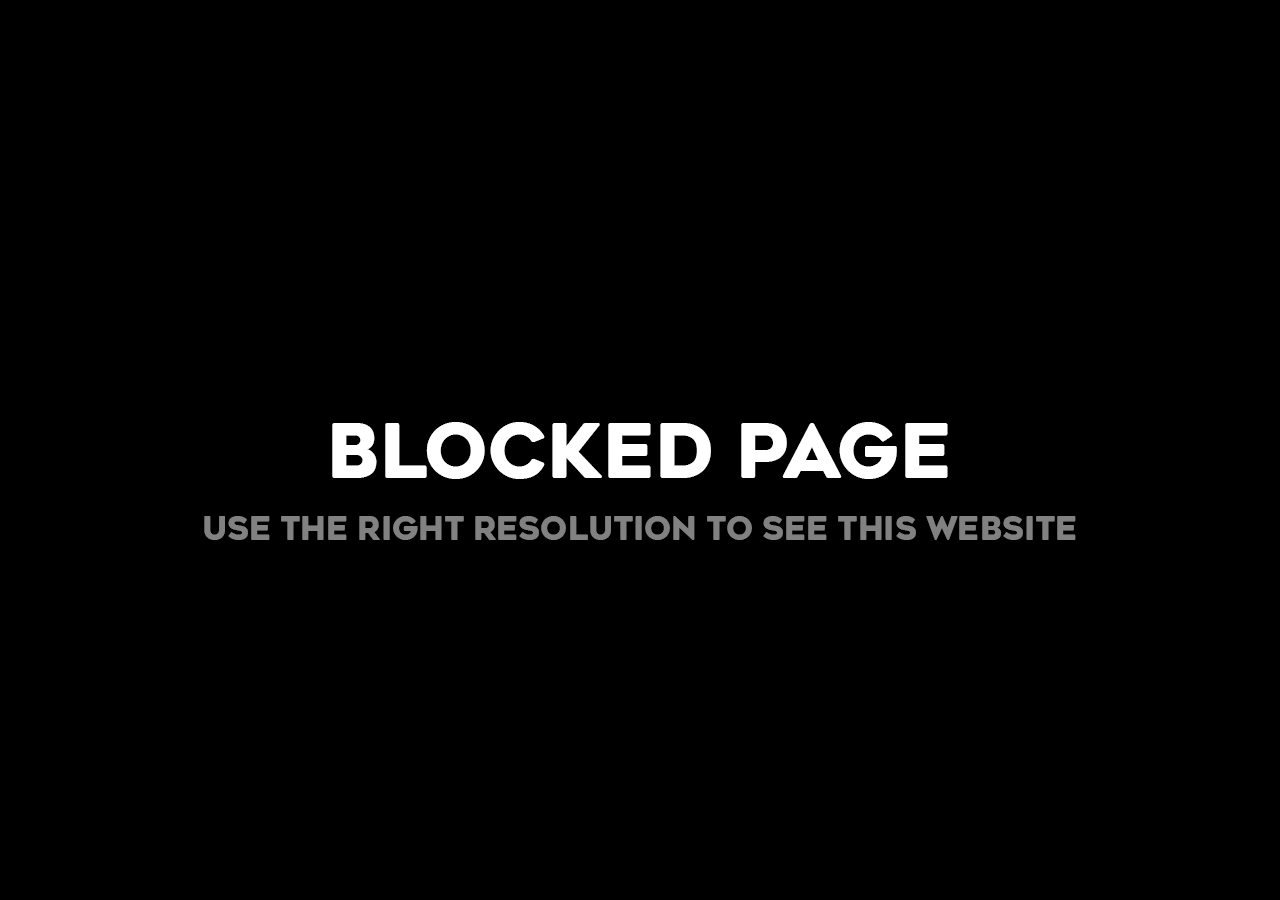
==== index.html @ ab8570ab "Celeste theme finished" ====
<!DOCTYPE html>
<html lang="pt-br">
<head>
    <meta charset="UTF-8">
    <meta name="viewport" content="width=device-width, initial-scale=1.0">
    <title>Soul</title>
    <link rel="stylesheet" href="style.css">
    <link rel="shortcut icon" href="Imagens/PNG/Celeste/Strawberry.ico" type="image/x-icon">
</head>
<body>
    <video autoplay muted loop playsinline id="bg-video" src="Videos/Celeste - Animated Wallpaper - Celeste Mountain.mp4">Celeste</video>
    <div class="container">
        <div class="top"> <!-------------------------------------------Topo------------------------------------------------------------------------->
            <img src="Imagens/PNG/Celeste/Mountain.png" alt="Montanha">
            <p id="B2" class="blink" onmouseenter="playSom1()" onclick="B2('Thats me :P')">B2</p>
        </div>
        <audio id="bg-music" loop>
            <source src="Audio/Celeste-bg.wav" type="audio/wav">
        </audio>
        <audio id="hover-som1" src="Audio/CelesteSfx1.wav" preload="auto"></audio>
        <audio id="hover-som2" src="Audio/CelesteSfx2.wav" preload="auto"></audio>
        <audio id="hover-som3" src="Audio/CelesteSfx3.wav" preload="auto"></audio>
        <audio id="hover-som4" src="Audio/CelesteSfx4.wav" preload="auto"></audio>
        <audio id="hover-som5" src="Audio/CelesteSfx5.wav" preload="auto"></audio>
        <audio id="hover-som6" src="Audio/CelesteSfx6.wav" preload="auto"></audio>
        <audio id="hover-som7" src="Audio/CelesteSfx7.wav" preload="auto"></audio>
        <div><!-------------------------------------------Menu-------------------------------------------------------------------------------------->
            <div class="option" id="home" onmouseenter="playSom1()" onclick="alerta('You are already in home ;D')">
                <img src="Imagens/PNG/Celeste/Pico.png" alt="Pico" class="image">
                <p class="blink">Home</p>
            </div> 
            <!---->
            <div class="option" id="about" onmouseenter="playSom1()" onclick="move(this)">
                <img src="Imagens/PNG/Celeste/Gear.png" alt="Gear" class="image">
                <p class="blink">About</p>
            </div>
            <!---->
            <div class="option" id="socials" onmouseenter="playSom1()" onclick="move(this)">
                <img src="Imagens/PNG/Celeste/Heart.png" alt="Heart" class="image">
                <p class="blink">Socials</p>
            </div>
            <!---->
            <div class="option" id="projects" onmouseenter="playSom1()" onclick="move(this)">
                <img src="Imagens/PNG/Celeste/Arrow.png" alt="Arrow" class="image">
                <p class="blink">Projects</p>
            </div>
        </div>
    </div>
    <div class="container2"><!-------------------------------------------Fora de tela--------------------------------------------------------------->
        <div class="screen" id="screen-about"><!--------------------------------------------About-------------------------------------------------->
            <div class="about" id="about-screen">
                <img src="Imagens/PNG/Celeste/About.png" alt="about">
                <p>This website serves as a hub for B2's social media and projects.<br><br>Make yourself at home while you're here.<br><br>&lt3</p>
                <div id="about_back" onclick="out()"></div>
            </div>
        </div>
        <div class="screen" id="screen-socials"><!-------------------------------------------Socials------------------------------------------------>
            <div class="network" id="passportdex"> <!--Passportdex-->
                <abbr title="Alyss (Pandora Hearts)"><img src="Imagens/PNG/Celeste/Socials/Passportdex.png" alt="Card" class="frente" id="card_passportdex" onmouseenter="playSom2()"></abbr>
                <a href="https://passportdex.com/realb2" target="_blank" rel="nofollow"><img src="Imagens/PNG/Celeste/Content.png" alt="Content" class="atras" id="content_passportdex"></a>
            </div>
            <div class="network" id="steam"> <!--Steam-->
                <abbr title="Shinobu (Monogatari Series)"><img src="Imagens/PNG/Celeste/Socials/Steam.png" alt="Card" class="frente" id="card_steam" onmouseenter="playSom2()"></abbr>
                <a href="http://steamcommunity.com/id/lB2a" target="_blank" rel="nofollow"><img src="Imagens/PNG/Celeste/Content.png" alt="Content" class="atras" id="content_steam"></a>
            </div>
            <div class="network" id="soundcloud"> <!--Soundcloud-->
                <abbr title="Kiriko (Overwatch)"><img src="Imagens/PNG/Celeste/Socials/Soundcloud.png" alt="Card" class="frente" id="card_soundcloud" onmouseenter="playSom2()"></abbr>
                <a href="https://on.soundcloud.com/oTgFMdbc5YMnaQxjdI" target="_blank" rel="nofollow"><img src="Imagens/PNG/Celeste/Content.png" alt="Content" class="atras" id="content_soundcloud"></a>
            </div>
            <div class="network" id="pinteres"> <!--Pinterest-->
                <abbr title="Juno (Overwatch)"><img src="Imagens/PNG/Celeste/Socials/Pinterest.png" alt="Card" class="frente" id="card_pinterest" onmouseenter="playSom2()"></abbr>
                <a href="https://br.pinterest.com/dontB2close/" target="_blank" rel="nofollow"><img src="Imagens/PNG/Celeste/Content.png" alt="Content" class="atras" id="content_pinterest"></a>
            </div>
            <div class="network" id="myanimelist"> <!--Myanimelist-->
                <abbr title="Kunagisa (Zaregoto)"><img src="Imagens/PNG/Celeste/Socials/Myanimelist.png" alt="Card" class="frente" id="card_myanimelist" onmouseenter="playSom2()"></abbr>
                <a href="https://myanimelist.net/profile/leaveb2alone" target="_blank" rel="nofollow"><img src="Imagens/PNG/Celeste/Content.png" alt="Content" class="atras" id="content_myanimelist"></a>
            </div>
            <div class="network" id="backloggd"> <!--Backloggd-->
                <abbr title="Freja (Overwatch)"><img src="Imagens/PNG/Celeste/Socials/Backloggd.png" alt="Card" class="frente" id="card_backloggd" onmouseenter="playSom2()"></abbr>
                <a href="https://backloggd.com/u/lB2a" target="_blank" rel="nofollow"><img src="Imagens/PNG/Celeste/Content.png" alt="Content" class="atras" id="content_backloggd"></a>
            </div>
            <div class="network" id="retroachievements"> <!--Retroachievements-->
                <abbr title="Asuka (Neon Genesis Evangelion)"><img src="Imagens/PNG/Celeste/Socials/Retroachievements.png" alt="Card" class="frente" id="card_retroachievements" onmouseenter="playSom2()"></abbr>
                <a href="https://retroachievements.org/user/realB2" target="_blank" rel="nofollow"><img src="Imagens/PNG/Celeste/Content.png" alt="Content" class="atras" id="content_retroachievements"></a>
            </div>
            <div class="network" id="vndb"> <!--Vndb-->
                <abbr title="Kurisu (Steins;Gate)"><img src="Imagens/PNG/Celeste/Socials/Vndb.png" alt="Card" class="frente" id="card_vndb" onmouseenter="playSom2()"></abbr>
                <a href="https://vndb.org/u322432" target="_blank" rel="nofollow"><img src="Imagens/PNG/Celeste/Content.png" alt="Content" class="atras" id="content_vndb"></a>
            </div>
            <div class="network" id="github"> <!--Github-->
                <abbr title="Maki (Danganronpa)"><img src="Imagens/PNG/Celeste/Socials/Github.png" alt="Card" class="frente" id="card_github" onmouseenter="playSom2()"></abbr>
                <a href="https://github.com/leaveB2alone" target="_blank" rel="nofollow"><img src="Imagens/PNG/Celeste/Content.png" alt="Content" class="atras" id="content_github"></a>
            </div>
            <div class="network" id="x"> <!--X-->
                <abbr title="Kallen (Code Geass)"><img src="Imagens/PNG/Celeste/Socials/X.png" alt="Card" class="frente" id="card_x"></abbr>
                <a href="https://x.com/leaveb2alone" target="_blank" rel="nofollow"><img src="Imagens/PNG/Celeste/Content.png" alt="Content" class="atras" id="content_x"></a>
            </div>
            <div class="network" id="twitch"> <!--Twitch-->
                <abbr title="Mahiru (Danganronpa)"><img src="Imagens/PNG/Celeste/Socials/Twitch.png" alt="Card" class="frente" id="card_twitch" onmouseenter="playSom2()"></abbr>
                <a href="https://www.twitch.tv/leaveb2alone" target="_blank" rel="nofollow"><img src="Imagens/PNG/Celeste/Content.png" alt="Content" class="atras" id="content_twitch"></a>
            </div>
            <div class="network" id="yourgamerprofile"> <!--YourGamerProfile-->
                <abbr title="Yukine (Noragami)"><img src="Imagens/PNG/Celeste/Socials/YourGamerProfile.png" alt="Card" class="frente" id="card_yourgamerprofile" onmouseenter="playSom2()"></abbr>
                <a href="https://yourgamerprofile.com/leaveb2alone" target="_blank" rel="nofollow"><img src="Imagens/PNG/Celeste/Content.png" alt="Content" class="atras" id="content_yourgamerprofile"></a>
            </div>
            <div class="network" id="letterboxd"> <!--Letterboxd-->
                <abbr title="I (Zaregoto)"><img src="Imagens/PNG/Celeste/Socials/Letterboxd.png" alt="Card" class="frente" id="card_letterboxd" onmouseenter="playSom2()"></abbr>
                <a href="https://letterboxd.com/realB2/" target="_blank" rel="nofollow"><img src="Imagens/PNG/Celeste/Content.png" alt="Content" class="atras" id="content_letterboxd"></a>
            </div>
            <div class="network" id="serializd"> <!--Serializd-->
                <abbr title="Echo (Pandora Hearts)"><img src="Imagens/PNG/Celeste/Socials/Serializd.png" alt="Card" class="frente" id="card_serializd" onmouseenter="playSom2()"></abbr>
                <a href="https://www.serializd.com/user/lB2a/profile" target="_blank" rel="nofollow"><img src="Imagens/PNG/Celeste/Content.png" alt="Content" class="atras" id="content_serializd"></a>
            </div>
            <div class="nada">
                <div class="go-back" onmouseenter="playSom1()" onclick="out()">

                    <p class="blink">Go Back</p>
                </div>
            </div>
        </div>
        <div class="screen" id="screen-projects"><!------------------------------------------Projects----------------------------------------------->
            <div class="projects">
                <img src="Imagens/PNG/Celeste/Diary.png" alt="capa" id="capa" class="front" onclick="movecapa(this)">
                <img src="Imagens/PNG/Celeste/Diary-Open-Paper.png" alt="capa" id="capa2" class="back">
                <img src="Imagens/PNG/Celeste/Diary-Open-Capa.png" alt="capa" id="capa3" class="back">
                <div class="projects_option" class="middle">
                    <abbr title="Musics that I listen"><a href="https://docs.google.com/document/d/1ep6Ax7Db3aezzPD2QxkE9PX0mfmrFIi05mDPZwn5_fc/edit?usp=sharing" target="_blank" rel="nofollow"><img src="Imagens/PNG/Celeste/Projects/Music Collection.png" alt="Music Collection" onmouseenter="playSom2()"></a></abbr>
                </div>
                <div class="projects-back" class="middle">
                    <img src="Imagens/PNG/Celeste/Projects/Go Back.png" alt="Go Back" onclick="out()">
                </div>
            </div>
        </div>
    </div>
    <div id="resolucao-invalida">
        <img src="Imagens/PNG/Celeste/Block.png" alt="block">
    </div>
    <script src="script.js"></script>
</body>
</html>
---- style.css ----
@charset "UTF-8";

@font-face {
            font-family: Geometos;
            src: url(Fonts/geometos-soft-extrabold.ttf) format('truetype');
}
*{
    margin: 0px;
    padding: 0px;  
}

video {
    position: fixed;
    top: 0;
    left: 0;

    width: 100%;
    height: 100%;

    object-fit: cover;

    z-index: -1;
}

body {
    margin: 0;
    height: 100vh;
    display: grid;
    grid-template-columns: 380px 1fr;
    grid-template-rows: 1fr;
    overflow: hidden;
}

.screen {
    position: absolute;
    inset: 0;
    overflow-y: auto;
    transform: translateX(100%);
    transition: 0.5s ease;
    scrollbar-width: none;
}

.screen::-webkit-scrollbar {
    width: 0;
    height: 0;
}

/*------------------------------------------------------------------------Menu------------------------------------------------------------------*/
div.container{
    display: flex;
    flex-direction: column;
    grid-column: 1;
    margin-top: 50px;
    margin-left: 130px;
    transition: 0.5s;
}

div.container.hide{
    transform: translateX(-500px);
}

div.top{
    margin-top: 50px;
    margin-left: 100px;
    align-content: center;
    width: 258px;
    transform: translate(-128px, -25px);
}

div.top p{
    font-family: 'Geometos';
    color: white;
    font-size: 48px;
    -webkit-text-stroke: 2px black;
    text-align: center;
}


.option {
    display: flex;
    align-items: center;
    gap: 20px;
}

.option img {
    width: 48px;
    height: 48px;
    object-fit: contain;
    padding-bottom: 10px;
}

div.option p{
    font-family: 'Geometos';
    color: white;;
    font-size: 48px;
    -webkit-text-stroke: 2px black;
}

.blink:hover {
animation: piscar 0.33s infinite;
cursor: pointer;
}

@keyframes piscar {
0%, 49% {
    color: #8bff88;
}
50%, 100% {
    color: #f3fa93;
}
}

#home:hover{
    transform: translate(25px);
    transition: 0.25s;
}

#about:hover{
    transform: translate(25px);
    transition: 0.25s;
}

#socials:hover{
    transform: translate(25px);
    transition: 0.25s;
}

#projects:hover{
    transform: translate(25px);
    transition: 0.25s;
}

.container2 {
    grid-column: 2;
    position: relative;
    height: 100vh;
}
/*--------------------------------------------------------------------About------------------------------------------------------------------------*/
#screen-about{
    transform: translateX(1700px);
    transition: 0.5s;
}
#screen-about.active{
    transform: translateX(0px);
}

.about p{
    font-family: 'Geometos';
    color: white;
    font-size: 30px;
    -webkit-text-stroke: 2px black;
    text-align: justify;
    margin-top: -600px;
    margin-left: 75px;
    width: 800px;

}

#about_back{
    position: relative;
    margin-top: 85px;
    margin-left: 360px;
    width: 240px;
    height: 60px;
}

#about_back:hover{
    cursor: pointer;
}
/*----------------------------------------------------------------------Socials----------------------------------------------------------------*/
#screen-socials{
    transform: translateX(1700px);
    transition: 0.5s ease;
}

#screen-socials.active{
    transform: translateX(0px);
}

.about{
    margin-left: 650px;
}

.network img{
    overflow-x: auto;
    position: relative;
    margin-left: 100px;
    margin-top: 60px;
}

.network{
    position: relative;
    height: 290px;
    overflow: visible;
}

.frente{
    z-index: 2;
    position: relative;
    transition: 0.3s ease;
}

.atras{
    position: relative;
    z-index: 1;
    top: -325px;
    left: 0px;
    transition: 0.3s ease;
}

.network:hover .frente{
    transform: translate(-50px);
    
}

.network:hover .atras{
    transform: translate(675px);
    
}

.go-back{
    display: flex;
    height: 300px;
    width: 875px;
    transform: translateY(75px);
    justify-content: center;
}

.go-back img{
    height: 64px;
    width: 64px;
    transform: translateY(-5px);
}

.go-back p {
    font-family: 'Geometos';
    color: white;
    font-size: 48px;
    -webkit-text-stroke: 2px black;
    text-align: center;
    width: 875px;
    height: 300px;
}

.go-back:hover{
    cursor: pointer;
}

/*----------------------------------------------------------------------Projects----------------------------------------------------------------*/
#screen-projects{
    transform: translateX(-2000px);
    transition: 0.5s ease;
    overflow: hidden;
}

#screen-projects.active{
    transform: translateX(-280px);
    width: 2000px;
    margin-left: -100px;
}

#capa{
    position: relative;
    display: block;
    transition: 5s;
    height: 998px;
    width: 1663px;
    transform: translate(119px);
    transition: 0.3s;
    opacity: 100%;
}

#capa3{
    top: -993px;
    left: -1666px;
    height: 964px;
    width: 0px;
    margin-left: 130px;
    transform: rotate(-1deg);
    transition: 0.07s ;
}

.projects_option{
    position: absolute;
    width: 1345px;
    height: auto;
    z-index: 2;
    top: 140px;
    left: 180px;
    transform: rotate(-1.5deg);
    display: flex;
    flex-direction: column;
}

.projects_option img{
    height: 101px;
    margin-top: -18px;
    margin-left: -1px;
    transition: 0.3s;

}
.projects_option img:hover{
    margin-top: -18px;
    margin-left: 20px;

}

.projects_option abbr{
    height: 60px;
}

.projects-back{
    position: absolute;
    top: 685px;
    left: 192px;
    width: 1350px;
    height: 85px;
    transform: rotate(-1.5deg);
    z-index: 2;
}

.projects-back img{
    margin-top: -18px;
    margin-left: -1px;
    transition: 0.3s;
}

.projects-back img:hover{
    margin-top: -18px;
    margin-left: 20px;

}

#capa.active{
    width: 0px;
    margin-left: 127px;
    transform: rotate(-1deg);
}

#capa3.active{
    width: 143px;
    margin-left: 0;
    transform: rotate(0deg);
}


.front{
    z-index: 3;
    position: relative;
}

.middle{
    z-index: 2;
    position: relative;
}

.back{
    z-index: 1;
    position: relative;
    top: -993px;
}

#resolucao-invalida{
    display: none;
}

@media (max-height: 956px), (min-height: 960px), (max-width: 1919px) {

    body > *{
        display: none;
    }

    #resolucao-invalida{
        display: flex;
        position: fixed;
        inset: 0;
        justify-content: center;
        align-items: center;
        font-size: 2rem;
        display: flex;
    }
}
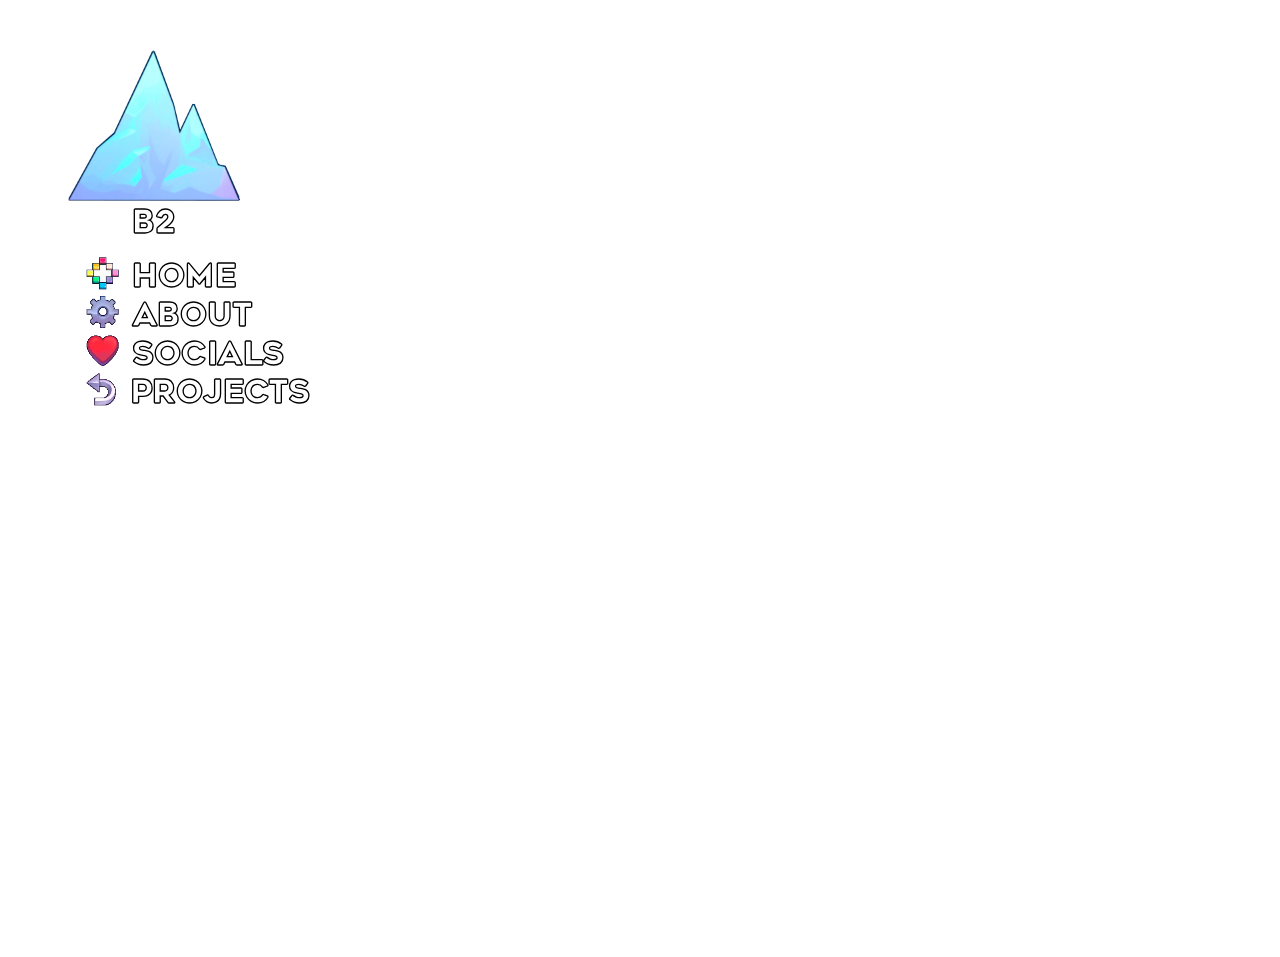
==== commit ca0ce5e1: "adaptability almost done" ====
--- a/index.html
+++ b/index.html
@@ -9,132 +9,134 @@
 </head>
 <body>
     <video autoplay muted loop playsinline id="bg-video" src="Videos/Celeste - Animated Wallpaper - Celeste Mountain.mp4">Celeste</video>
-    <div class="container">
-        <div class="top"> <!-------------------------------------------Topo------------------------------------------------------------------------->
-            <img src="Imagens/PNG/Celeste/Mountain.png" alt="Montanha">
-            <p id="B2" class="blink" onmouseenter="playSom1()" onclick="B2('Thats me :P')">B2</p>
-        </div>
-        <audio id="bg-music" loop>
-            <source src="Audio/Celeste-bg.wav" type="audio/wav">
-        </audio>
-        <audio id="hover-som1" src="Audio/CelesteSfx1.wav" preload="auto"></audio>
-        <audio id="hover-som2" src="Audio/CelesteSfx2.wav" preload="auto"></audio>
-        <audio id="hover-som3" src="Audio/CelesteSfx3.wav" preload="auto"></audio>
-        <audio id="hover-som4" src="Audio/CelesteSfx4.wav" preload="auto"></audio>
-        <audio id="hover-som5" src="Audio/CelesteSfx5.wav" preload="auto"></audio>
-        <audio id="hover-som6" src="Audio/CelesteSfx6.wav" preload="auto"></audio>
-        <audio id="hover-som7" src="Audio/CelesteSfx7.wav" preload="auto"></audio>
-        <div><!-------------------------------------------Menu-------------------------------------------------------------------------------------->
-            <div class="option" id="home" onmouseenter="playSom1()" onclick="alerta('You are already in home ;D')">
-                <img src="Imagens/PNG/Celeste/Pico.png" alt="Pico" class="image">
-                <p class="blink">Home</p>
-            </div> 
-            <!---->
-            <div class="option" id="about" onmouseenter="playSom1()" onclick="move(this)">
-                <img src="Imagens/PNG/Celeste/Gear.png" alt="Gear" class="image">
-                <p class="blink">About</p>
+    <div id="app">
+        <div class="container">
+            <div class="top"> <!-------------------------------------------Topo------------------------------------------------------------------------->
+                <img src="Imagens/PNG/Celeste/Mountain.png" alt="Montanha">
+                <p id="B2" class="blink" onmouseenter="playSom1()" onclick="B2('Thats me :P')">B2</p>
             </div>
-            <!---->
-            <div class="option" id="socials" onmouseenter="playSom1()" onclick="move(this)">
-                <img src="Imagens/PNG/Celeste/Heart.png" alt="Heart" class="image">
-                <p class="blink">Socials</p>
-            </div>
-            <!---->
-            <div class="option" id="projects" onmouseenter="playSom1()" onclick="move(this)">
-                <img src="Imagens/PNG/Celeste/Arrow.png" alt="Arrow" class="image">
-                <p class="blink">Projects</p>
-            </div>
-        </div>
-    </div>
-    <div class="container2"><!-------------------------------------------Fora de tela--------------------------------------------------------------->
-        <div class="screen" id="screen-about"><!--------------------------------------------About-------------------------------------------------->
-            <div class="about" id="about-screen">
-                <img src="Imagens/PNG/Celeste/About.png" alt="about">
-                <p>This website serves as a hub for B2's social media and projects.<br><br>Make yourself at home while you're here.<br><br>&lt3</p>
-                <div id="about_back" onclick="out()"></div>
-            </div>
-        </div>
-        <div class="screen" id="screen-socials"><!-------------------------------------------Socials------------------------------------------------>
-            <div class="network" id="passportdex"> <!--Passportdex-->
-                <abbr title="Alyss (Pandora Hearts)"><img src="Imagens/PNG/Celeste/Socials/Passportdex.png" alt="Card" class="frente" id="card_passportdex" onmouseenter="playSom2()"></abbr>
-                <a href="https://passportdex.com/realb2" target="_blank" rel="nofollow"><img src="Imagens/PNG/Celeste/Content.png" alt="Content" class="atras" id="content_passportdex"></a>
-            </div>
-            <div class="network" id="steam"> <!--Steam-->
-                <abbr title="Shinobu (Monogatari Series)"><img src="Imagens/PNG/Celeste/Socials/Steam.png" alt="Card" class="frente" id="card_steam" onmouseenter="playSom2()"></abbr>
-                <a href="http://steamcommunity.com/id/lB2a" target="_blank" rel="nofollow"><img src="Imagens/PNG/Celeste/Content.png" alt="Content" class="atras" id="content_steam"></a>
-            </div>
-            <div class="network" id="soundcloud"> <!--Soundcloud-->
-                <abbr title="Kiriko (Overwatch)"><img src="Imagens/PNG/Celeste/Socials/Soundcloud.png" alt="Card" class="frente" id="card_soundcloud" onmouseenter="playSom2()"></abbr>
-                <a href="https://on.soundcloud.com/oTgFMdbc5YMnaQxjdI" target="_blank" rel="nofollow"><img src="Imagens/PNG/Celeste/Content.png" alt="Content" class="atras" id="content_soundcloud"></a>
-            </div>
-            <div class="network" id="pinteres"> <!--Pinterest-->
-                <abbr title="Juno (Overwatch)"><img src="Imagens/PNG/Celeste/Socials/Pinterest.png" alt="Card" class="frente" id="card_pinterest" onmouseenter="playSom2()"></abbr>
-                <a href="https://br.pinterest.com/dontB2close/" target="_blank" rel="nofollow"><img src="Imagens/PNG/Celeste/Content.png" alt="Content" class="atras" id="content_pinterest"></a>
-            </div>
-            <div class="network" id="myanimelist"> <!--Myanimelist-->
-                <abbr title="Kunagisa (Zaregoto)"><img src="Imagens/PNG/Celeste/Socials/Myanimelist.png" alt="Card" class="frente" id="card_myanimelist" onmouseenter="playSom2()"></abbr>
-                <a href="https://myanimelist.net/profile/leaveb2alone" target="_blank" rel="nofollow"><img src="Imagens/PNG/Celeste/Content.png" alt="Content" class="atras" id="content_myanimelist"></a>
-            </div>
-            <div class="network" id="backloggd"> <!--Backloggd-->
-                <abbr title="Freja (Overwatch)"><img src="Imagens/PNG/Celeste/Socials/Backloggd.png" alt="Card" class="frente" id="card_backloggd" onmouseenter="playSom2()"></abbr>
-                <a href="https://backloggd.com/u/lB2a" target="_blank" rel="nofollow"><img src="Imagens/PNG/Celeste/Content.png" alt="Content" class="atras" id="content_backloggd"></a>
-            </div>
-            <div class="network" id="retroachievements"> <!--Retroachievements-->
-                <abbr title="Asuka (Neon Genesis Evangelion)"><img src="Imagens/PNG/Celeste/Socials/Retroachievements.png" alt="Card" class="frente" id="card_retroachievements" onmouseenter="playSom2()"></abbr>
-                <a href="https://retroachievements.org/user/realB2" target="_blank" rel="nofollow"><img src="Imagens/PNG/Celeste/Content.png" alt="Content" class="atras" id="content_retroachievements"></a>
-            </div>
-            <div class="network" id="vndb"> <!--Vndb-->
-                <abbr title="Kurisu (Steins;Gate)"><img src="Imagens/PNG/Celeste/Socials/Vndb.png" alt="Card" class="frente" id="card_vndb" onmouseenter="playSom2()"></abbr>
-                <a href="https://vndb.org/u322432" target="_blank" rel="nofollow"><img src="Imagens/PNG/Celeste/Content.png" alt="Content" class="atras" id="content_vndb"></a>
-            </div>
-            <div class="network" id="github"> <!--Github-->
-                <abbr title="Maki (Danganronpa)"><img src="Imagens/PNG/Celeste/Socials/Github.png" alt="Card" class="frente" id="card_github" onmouseenter="playSom2()"></abbr>
-                <a href="https://github.com/leaveB2alone" target="_blank" rel="nofollow"><img src="Imagens/PNG/Celeste/Content.png" alt="Content" class="atras" id="content_github"></a>
-            </div>
-            <div class="network" id="x"> <!--X-->
-                <abbr title="Kallen (Code Geass)"><img src="Imagens/PNG/Celeste/Socials/X.png" alt="Card" class="frente" id="card_x"></abbr>
-                <a href="https://x.com/leaveb2alone" target="_blank" rel="nofollow"><img src="Imagens/PNG/Celeste/Content.png" alt="Content" class="atras" id="content_x"></a>
-            </div>
-            <div class="network" id="twitch"> <!--Twitch-->
-                <abbr title="Mahiru (Danganronpa)"><img src="Imagens/PNG/Celeste/Socials/Twitch.png" alt="Card" class="frente" id="card_twitch" onmouseenter="playSom2()"></abbr>
-                <a href="https://www.twitch.tv/leaveb2alone" target="_blank" rel="nofollow"><img src="Imagens/PNG/Celeste/Content.png" alt="Content" class="atras" id="content_twitch"></a>
-            </div>
-            <div class="network" id="yourgamerprofile"> <!--YourGamerProfile-->
-                <abbr title="Yukine (Noragami)"><img src="Imagens/PNG/Celeste/Socials/YourGamerProfile.png" alt="Card" class="frente" id="card_yourgamerprofile" onmouseenter="playSom2()"></abbr>
-                <a href="https://yourgamerprofile.com/leaveb2alone" target="_blank" rel="nofollow"><img src="Imagens/PNG/Celeste/Content.png" alt="Content" class="atras" id="content_yourgamerprofile"></a>
-            </div>
-            <div class="network" id="letterboxd"> <!--Letterboxd-->
-                <abbr title="I (Zaregoto)"><img src="Imagens/PNG/Celeste/Socials/Letterboxd.png" alt="Card" class="frente" id="card_letterboxd" onmouseenter="playSom2()"></abbr>
-                <a href="https://letterboxd.com/realB2/" target="_blank" rel="nofollow"><img src="Imagens/PNG/Celeste/Content.png" alt="Content" class="atras" id="content_letterboxd"></a>
-            </div>
-            <div class="network" id="serializd"> <!--Serializd-->
-                <abbr title="Echo (Pandora Hearts)"><img src="Imagens/PNG/Celeste/Socials/Serializd.png" alt="Card" class="frente" id="card_serializd" onmouseenter="playSom2()"></abbr>
-                <a href="https://www.serializd.com/user/lB2a/profile" target="_blank" rel="nofollow"><img src="Imagens/PNG/Celeste/Content.png" alt="Content" class="atras" id="content_serializd"></a>
-            </div>
-            <div class="nada">
-                <div class="go-back" onmouseenter="playSom1()" onclick="out()">
-
-                    <p class="blink">Go Back</p>
+            <audio id="bg-music" loop>
+                <source src="Audio/Celeste-bg.wav" type="audio/wav">
+            </audio>
+            <audio id="hover-som1" src="Audio/CelesteSfx1.wav" preload="auto"></audio>
+            <audio id="hover-som2" src="Audio/CelesteSfx2.wav" preload="auto"></audio>
+            <audio id="hover-som3" src="Audio/CelesteSfx3.wav" preload="auto"></audio>
+            <audio id="hover-som4" src="Audio/CelesteSfx4.wav" preload="auto"></audio>
+            <audio id="hover-som5" src="Audio/CelesteSfx5.wav" preload="auto"></audio>
+            <audio id="hover-som6" src="Audio/CelesteSfx6.wav" preload="auto"></audio>
+            <audio id="hover-som7" src="Audio/CelesteSfx7.wav" preload="auto"></audio>
+            <div><!-------------------------------------------Menu-------------------------------------------------------------------------------------->
+                <div class="option" id="home" onmouseenter="playSom1()" onclick="alerta('You are already in home ;D')">
+                    <img src="Imagens/PNG/Celeste/Pico.png" alt="Pico" class="image">
+                    <p class="blink">Home</p>
+                </div>
+                <!---->
+                <div class="option" id="about" onmouseenter="playSom1()" onclick="move(this)">
+                    <img src="Imagens/PNG/Celeste/Gear.png" alt="Gear" class="image">
+                    <p class="blink">About</p>
+                </div>
+                <!---->
+                <div class="option" id="socials" onmouseenter="playSom1()" onclick="move(this)">
+                    <img src="Imagens/PNG/Celeste/Heart.png" alt="Heart" class="image">
+                    <p class="blink">Socials</p>
+                </div>
+                <!---->
+                <div class="option" id="projects" onmouseenter="playSom1()" onclick="move(this)">
+                    <img src="Imagens/PNG/Celeste/Arrow.png" alt="Arrow" class="image">
+                    <p class="blink">Projects</p>
                 </div>
             </div>
         </div>
-        <div class="screen" id="screen-projects"><!------------------------------------------Projects----------------------------------------------->
-            <div class="projects">
-                <img src="Imagens/PNG/Celeste/Diary.png" alt="capa" id="capa" class="front" onclick="movecapa(this)">
-                <img src="Imagens/PNG/Celeste/Diary-Open-Paper.png" alt="capa" id="capa2" class="back">
-                <img src="Imagens/PNG/Celeste/Diary-Open-Capa.png" alt="capa" id="capa3" class="back">
-                <div class="projects_option" class="middle">
-                    <abbr title="Musics that I listen"><a href="https://docs.google.com/document/d/1ep6Ax7Db3aezzPD2QxkE9PX0mfmrFIi05mDPZwn5_fc/edit?usp=sharing" target="_blank" rel="nofollow"><img src="Imagens/PNG/Celeste/Projects/Music Collection.png" alt="Music Collection" onmouseenter="playSom2()"></a></abbr>
+        <div class="container2"><!-------------------------------------------Fora de tela--------------------------------------------------------------->
+            <div class="screen" id="screen-about"><!--------------------------------------------About-------------------------------------------------->
+                <div class="about" id="about-screen">
+                    <img src="Imagens/PNG/Celeste/About.png" alt="about">
+                    <p>This website serves as a hub for B2's social media and projects.<br><br>Make yourself at home while you're here.<br><br>&lt3</p>
+                    <div id="about_back" onclick="out()"></div>
                 </div>
-                <div class="projects-back" class="middle">
-                    <img src="Imagens/PNG/Celeste/Projects/Go Back.png" alt="Go Back" onclick="out()">
+            </div>
+            <div class="screen" id="screen-socials"><!-------------------------------------------Socials------------------------------------------------>
+                <div class="network" id="passportdex"> <!--Passportdex-->
+                    <abbr title="Alyss (Pandora Hearts)"><img src="Imagens/PNG/Celeste/Socials/Passportdex.png" alt="Card" class="frente" id="card_passportdex" onmouseenter="playSom2()"></abbr>
+                    <a href="https://passportdex.com/realb2" target="_blank" rel="nofollow"><img src="Imagens/PNG/Celeste/Content.png" alt="Content" class="atras" id="content_passportdex"></a>
+                </div>
+                <div class="network" id="steam"> <!--Steam-->
+                    <abbr title="Shinobu (Monogatari Series)"><img src="Imagens/PNG/Celeste/Socials/Steam.png" alt="Card" class="frente" id="card_steam" onmouseenter="playSom2()"></abbr>
+                    <a href="http://steamcommunity.com/id/lB2a" target="_blank" rel="nofollow"><img src="Imagens/PNG/Celeste/Content.png" alt="Content" class="atras" id="content_steam"></a>
+                </div>
+                <div class="network" id="soundcloud"> <!--Soundcloud-->
+                    <abbr title="Kiriko (Overwatch)"><img src="Imagens/PNG/Celeste/Socials/Soundcloud.png" alt="Card" class="frente" id="card_soundcloud" onmouseenter="playSom2()"></abbr>
+                    <a href="https://on.soundcloud.com/oTgFMdbc5YMnaQxjdI" target="_blank" rel="nofollow"><img src="Imagens/PNG/Celeste/Content.png" alt="Content" class="atras" id="content_soundcloud"></a>
+                </div>
+                <div class="network" id="pinteres"> <!--Pinterest-->
+                    <abbr title="Juno (Overwatch)"><img src="Imagens/PNG/Celeste/Socials/Pinterest.png" alt="Card" class="frente" id="card_pinterest" onmouseenter="playSom2()"></abbr>
+                    <a href="https://br.pinterest.com/dontB2close/" target="_blank" rel="nofollow"><img src="Imagens/PNG/Celeste/Content.png" alt="Content" class="atras" id="content_pinterest"></a>
+                </div>
+                <div class="network" id="myanimelist"> <!--Myanimelist-->
+                    <abbr title="Kunagisa (Zaregoto)"><img src="Imagens/PNG/Celeste/Socials/Myanimelist.png" alt="Card" class="frente" id="card_myanimelist" onmouseenter="playSom2()"></abbr>
+                    <a href="https://myanimelist.net/profile/leaveb2alone" target="_blank" rel="nofollow"><img src="Imagens/PNG/Celeste/Content.png" alt="Content" class="atras" id="content_myanimelist"></a>
+                </div>
+                <div class="network" id="backloggd"> <!--Backloggd-->
+                    <abbr title="Freja (Overwatch)"><img src="Imagens/PNG/Celeste/Socials/Backloggd.png" alt="Card" class="frente" id="card_backloggd" onmouseenter="playSom2()"></abbr>
+                    <a href="https://backloggd.com/u/lB2a" target="_blank" rel="nofollow"><img src="Imagens/PNG/Celeste/Content.png" alt="Content" class="atras" id="content_backloggd"></a>
+                </div>
+                <div class="network" id="retroachievements"> <!--Retroachievements-->
+                    <abbr title="Asuka (Neon Genesis Evangelion)"><img src="Imagens/PNG/Celeste/Socials/Retroachievements.png" alt="Card" class="frente" id="card_retroachievements" onmouseenter="playSom2()"></abbr>
+                    <a href="https://retroachievements.org/user/realB2" target="_blank" rel="nofollow"><img src="Imagens/PNG/Celeste/Content.png" alt="Content" class="atras" id="content_retroachievements"></a>
+                </div>
+                <div class="network" id="vndb"> <!--Vndb-->
+                    <abbr title="Kurisu (Steins;Gate)"><img src="Imagens/PNG/Celeste/Socials/Vndb.png" alt="Card" class="frente" id="card_vndb" onmouseenter="playSom2()"></abbr>
+                    <a href="https://vndb.org/u322432" target="_blank" rel="nofollow"><img src="Imagens/PNG/Celeste/Content.png" alt="Content" class="atras" id="content_vndb"></a>
+                </div>
+                <div class="network" id="github"> <!--Github-->
+                    <abbr title="Maki (Danganronpa)"><img src="Imagens/PNG/Celeste/Socials/Github.png" alt="Card" class="frente" id="card_github" onmouseenter="playSom2()"></abbr>
+                    <a href="https://github.com/leaveB2alone" target="_blank" rel="nofollow"><img src="Imagens/PNG/Celeste/Content.png" alt="Content" class="atras" id="content_github"></a>
+                </div>
+                <div class="network" id="x"> <!--X-->
+                    <abbr title="Kallen (Code Geass)"><img src="Imagens/PNG/Celeste/Socials/X.png" alt="Card" class="frente" id="card_x"></abbr>
+                    <a href="https://x.com/leaveb2alone" target="_blank" rel="nofollow"><img src="Imagens/PNG/Celeste/Content.png" alt="Content" class="atras" id="content_x"></a>
+                </div>
+                <div class="network" id="twitch"> <!--Twitch-->
+                    <abbr title="Mahiru (Danganronpa)"><img src="Imagens/PNG/Celeste/Socials/Twitch.png" alt="Card" class="frente" id="card_twitch" onmouseenter="playSom2()"></abbr>
+                    <a href="https://www.twitch.tv/leaveb2alone" target="_blank" rel="nofollow"><img src="Imagens/PNG/Celeste/Content.png" alt="Content" class="atras" id="content_twitch"></a>
+                </div>
+                <div class="network" id="yourgamerprofile"> <!--YourGamerProfile-->
+                    <abbr title="Yukine (Noragami)"><img src="Imagens/PNG/Celeste/Socials/YourGamerProfile.png" alt="Card" class="frente" id="card_yourgamerprofile" onmouseenter="playSom2()"></abbr>
+                    <a href="https://yourgamerprofile.com/leaveb2alone" target="_blank" rel="nofollow"><img src="Imagens/PNG/Celeste/Content.png" alt="Content" class="atras" id="content_yourgamerprofile"></a>
+                </div>
+                <div class="network" id="letterboxd"> <!--Letterboxd-->
+                    <abbr title="I (Zaregoto)"><img src="Imagens/PNG/Celeste/Socials/Letterboxd.png" alt="Card" class="frente" id="card_letterboxd" onmouseenter="playSom2()"></abbr>
+                    <a href="https://letterboxd.com/realB2/" target="_blank" rel="nofollow"><img src="Imagens/PNG/Celeste/Content.png" alt="Content" class="atras" id="content_letterboxd"></a>
+                </div>
+                <div class="network" id="serializd"> <!--Serializd-->
+                    <abbr title="Echo (Pandora Hearts)"><img src="Imagens/PNG/Celeste/Socials/Serializd.png" alt="Card" class="frente" id="card_serializd" onmouseenter="playSom2()"></abbr>
+                    <a href="https://www.serializd.com/user/lB2a/profile" target="_blank" rel="nofollow"><img src="Imagens/PNG/Celeste/Content.png" alt="Content" class="atras" id="content_serializd"></a>
+                </div>
+                <div class="nada">
+                    <div class="go-back" onmouseenter="playSom1()" onclick="out()">
+                        <p class="blink">Go Back</p>
+                    </div>
+                </div>
+            </div>
+            <div class="screen" id="screen-projects"><!------------------------------------------Projects----------------------------------------------->
+                <div class="projects">
+                    <img src="Imagens/PNG/Celeste/Diary.png" alt="capa" id="capa" class="front" onclick="movecapa(this)">
+                    <img src="Imagens/PNG/Celeste/Diary-Open-Paper.png" alt="capa" id="capa2" class="back">
+                    <img src="Imagens/PNG/Celeste/Diary-Open-Capa.png" alt="capa" id="capa3" class="back">
+                    <div class="projects_option" class="middle">
+                        <abbr title="Musics that I listen"><a href="https://docs.google.com/document/d/1ep6Ax7Db3aezzPD2QxkE9PX0mfmrFIi05mDPZwn5_fc/edit?usp=sharing" target="_blank" rel="nofollow"><img src="Imagens/PNG/Celeste/Projects/Music Collection.png" alt="Music Collection" onmouseenter="playSom2()"></a></abbr>
+                    </div>
+                    <div class="projects-back" class="middle">
+                        <img src="Imagens/PNG/Celeste/Projects/Go Back.png" alt="Go Back" onclick="out()">
+                    </div>
                 </div>
             </div>
         </div>
+        <div id="resolucao-invalida">
+            <img src="Imagens/PNG/Celeste/Block.png" alt="block">
+        </div>
     </div>
-    <div id="resolucao-invalida">
-        <img src="Imagens/PNG/Celeste/Block.png" alt="block">
-    </div>
+    <script src="responsive.js"></script>
     <script src="script.js"></script>
 </body>
 </html>
--- a/style.css
+++ b/style.css
@@ -1,35 +1,44 @@
-        
 @charset "UTF-8";
 
 @font-face {
-            font-family: Geometos;
-            src: url(Fonts/geometos-soft-extrabold.ttf) format('truetype');
-}
-*{
+    font-family: Geometos;
+    src: url(Fonts/geometos-soft-extrabold.ttf) format('truetype');
+}
+
+* {
     margin: 0px;
-    padding: 0px;  
+    padding: 0px;
 }
 
 video {
     position: fixed;
     top: 0;
     left: 0;
-
     width: 100%;
     height: 100%;
-
     object-fit: cover;
-
     z-index: -1;
 }
 
-body {
-    margin: 0;
-    height: 100vh;
-    display: grid;
-    grid-template-columns: 380px 1fr;
-    grid-template-rows: 1fr;
-    overflow: hidden;
+/*
+ * ESTRATÉGIA: o layout foi desenhado para 1920×957.
+ * Escalamos o <body> inteiro via CSS scale(), mantendo
+ * todos os valores originais em px intocados.
+ * O scale é calculado por JS (ver script-responsive.js).
+ */
+
+body{
+    margin:0;
+    overflow:hidden;
+}
+
+#app{ 
+    width:1920px;
+    height:957px;
+    transform-origin: top left;
+    transform: scale(var(--scale,1));
+    display:grid;
+    grid-template-columns:380px 1fr;
 }
 
 .screen {
@@ -76,7 +85,6 @@
     text-align: center;
 }
 
-
 .option {
     display: flex;
     align-items: center;
@@ -92,50 +100,32 @@
 
 div.option p{
     font-family: 'Geometos';
-    color: white;;
+    color: white;
     font-size: 48px;
     -webkit-text-stroke: 2px black;
 }
 
 .blink:hover {
-animation: piscar 0.33s infinite;
-cursor: pointer;
+    animation: piscar 0.33s infinite;
+    cursor: pointer;
 }
 
 @keyframes piscar {
-0%, 49% {
-    color: #8bff88;
-}
-50%, 100% {
-    color: #f3fa93;
-}
-}
-
-#home:hover{
-    transform: translate(25px);
-    transition: 0.25s;
-}
-
-#about:hover{
-    transform: translate(25px);
-    transition: 0.25s;
-}
-
-#socials:hover{
-    transform: translate(25px);
-    transition: 0.25s;
-}
-
-#projects:hover{
-    transform: translate(25px);
-    transition: 0.25s;
-}
+    0%, 49% { color: #8bff88; }
+    50%, 100% { color: #f3fa93; }
+}
+
+#home:hover    { transform: translate(25px); transition: 0.25s; }
+#about:hover   { transform: translate(25px); transition: 0.25s; }
+#socials:hover { transform: translate(25px); transition: 0.25s; }
+#projects:hover{ transform: translate(25px); transition: 0.25s; }
 
 .container2 {
     grid-column: 2;
     position: relative;
     height: 100vh;
 }
+
 /*--------------------------------------------------------------------About------------------------------------------------------------------------*/
 #screen-about{
     transform: translateX(1700px);
@@ -154,7 +144,6 @@
     margin-top: -600px;
     margin-left: 75px;
     width: 800px;
-
 }
 
 #about_back{
@@ -165,9 +154,8 @@
     height: 60px;
 }
 
-#about_back:hover{
-    cursor: pointer;
-}
+#about_back:hover{ cursor: pointer; }
+
 /*----------------------------------------------------------------------Socials----------------------------------------------------------------*/
 #screen-socials{
     transform: translateX(1700px);
@@ -209,15 +197,8 @@
     transition: 0.3s ease;
 }
 
-.network:hover .frente{
-    transform: translate(-50px);
-    
-}
-
-.network:hover .atras{
-    transform: translate(675px);
-    
-}
+.network:hover .frente{ transform: translate(-50px); }
+.network:hover .atras { transform: translate(675px); }
 
 .go-back{
     display: flex;
@@ -243,9 +224,7 @@
     height: 300px;
 }
 
-.go-back:hover{
-    cursor: pointer;
-}
+.go-back:hover{ cursor: pointer; }
 
 /*----------------------------------------------------------------------Projects----------------------------------------------------------------*/
 #screen-projects{
@@ -263,7 +242,6 @@
 #capa{
     position: relative;
     display: block;
-    transition: 5s;
     height: 998px;
     width: 1663px;
     transform: translate(119px);
@@ -278,7 +256,7 @@
     width: 0px;
     margin-left: 130px;
     transform: rotate(-1deg);
-    transition: 0.07s ;
+    transition: 0.07s;
 }
 
 .projects_option{
@@ -298,17 +276,14 @@
     margin-top: -18px;
     margin-left: -1px;
     transition: 0.3s;
-
-}
+}
+
 .projects_option img:hover{
     margin-top: -18px;
     margin-left: 20px;
-
-}
-
-.projects_option abbr{
-    height: 60px;
-}
+}
+
+.projects_option abbr{ height: 60px; }
 
 .projects-back{
     position: absolute;
@@ -329,7 +304,7 @@
 .projects-back img:hover{
     margin-top: -18px;
     margin-left: 20px;
-
+    cursor: pointer;
 }
 
 #capa.active{
@@ -338,47 +313,16 @@
     transform: rotate(-1deg);
 }
 
+#capa:hover{ cursor: pointer; }
+
 #capa3.active{
     width: 143px;
     margin-left: 0;
     transform: rotate(0deg);
 }
 
-
-.front{
-    z-index: 3;
-    position: relative;
-}
-
-.middle{
-    z-index: 2;
-    position: relative;
-}
-
-.back{
-    z-index: 1;
-    position: relative;
-    top: -993px;
-}
-
-#resolucao-invalida{
-    display: none;
-}
-
-@media (max-height: 956px), (min-height: 960px), (max-width: 1919px) {
-
-    body > *{
-        display: none;
-    }
-
-    #resolucao-invalida{
-        display: flex;
-        position: fixed;
-        inset: 0;
-        justify-content: center;
-        align-items: center;
-        font-size: 2rem;
-        display: flex;
-    }
-}
-
+.front  { z-index: 3; position: relative; }
+.middle { z-index: 2; position: relative; }
+.back   { z-index: 1; position: relative; top: -993px; }
+
+#resolucao-invalida{ display: none; }
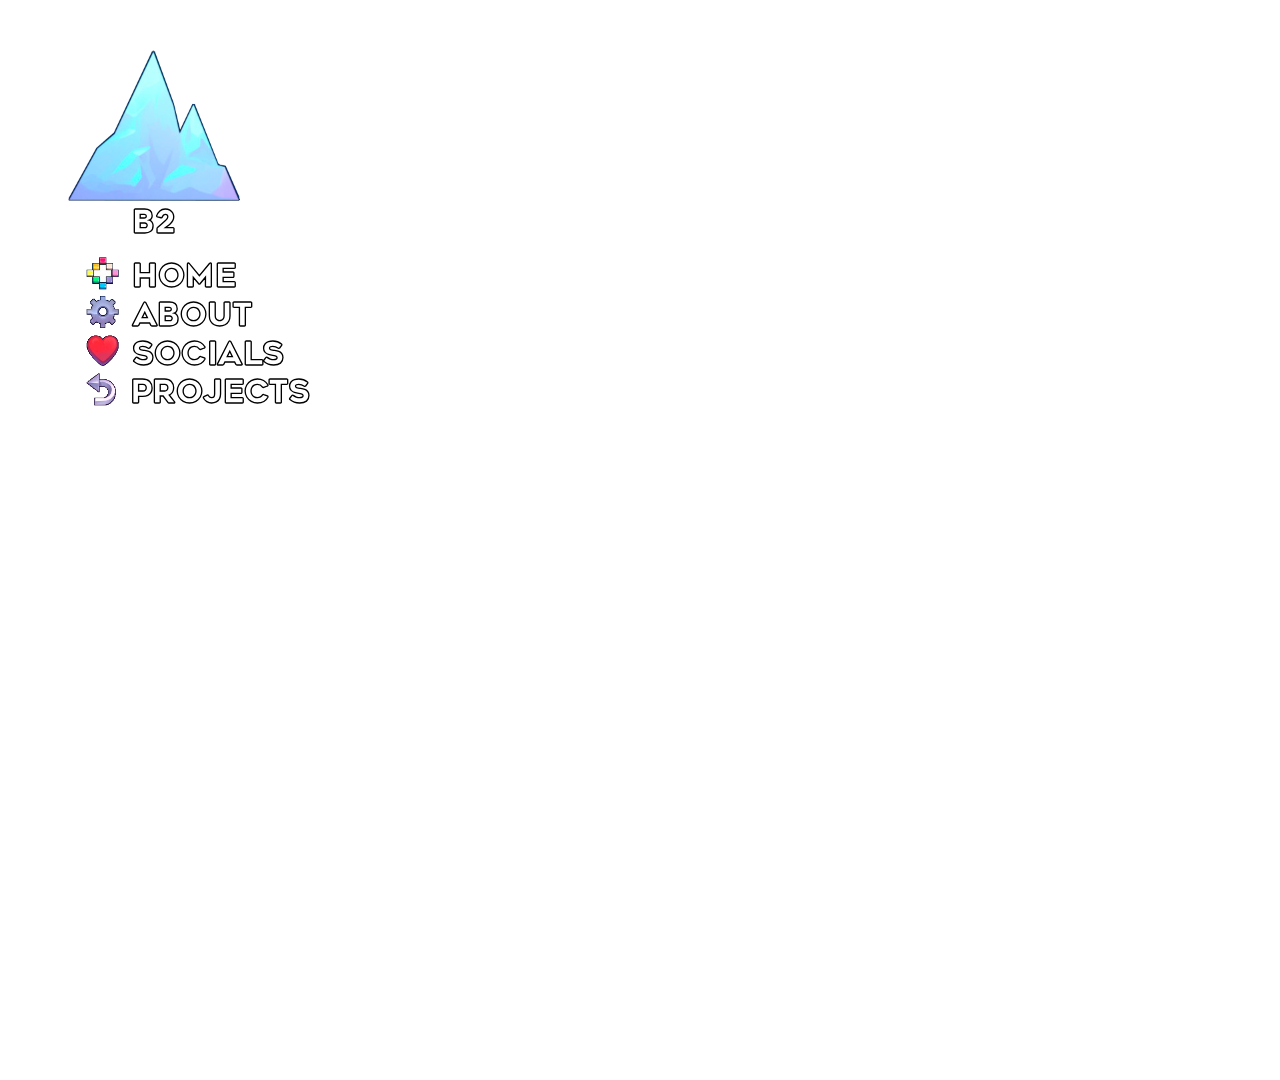
==== commit 5a5e12ae: "remove block image" ====
--- a/index.html
+++ b/index.html
@@ -132,9 +132,6 @@
                 </div>
             </div>
         </div>
-        <div id="resolucao-invalida">
-            <img src="Imagens/PNG/Celeste/Block.png" alt="block">
-        </div>
     </div>
     <script src="responsive.js"></script>
     <script src="script.js"></script>
--- a/style.css
+++ b/style.css
@@ -34,7 +34,7 @@
 
 #app{ 
     width:1920px;
-    height:957px;
+    height:1080px;
     transform-origin: top left;
     transform: scale(var(--scale,1));
     display:grid;
@@ -323,6 +323,4 @@
 
 .front  { z-index: 3; position: relative; }
 .middle { z-index: 2; position: relative; }
-.back   { z-index: 1; position: relative; top: -993px; }
-
-#resolucao-invalida{ display: none; }+.back   { z-index: 1; position: relative; top: -993px; }
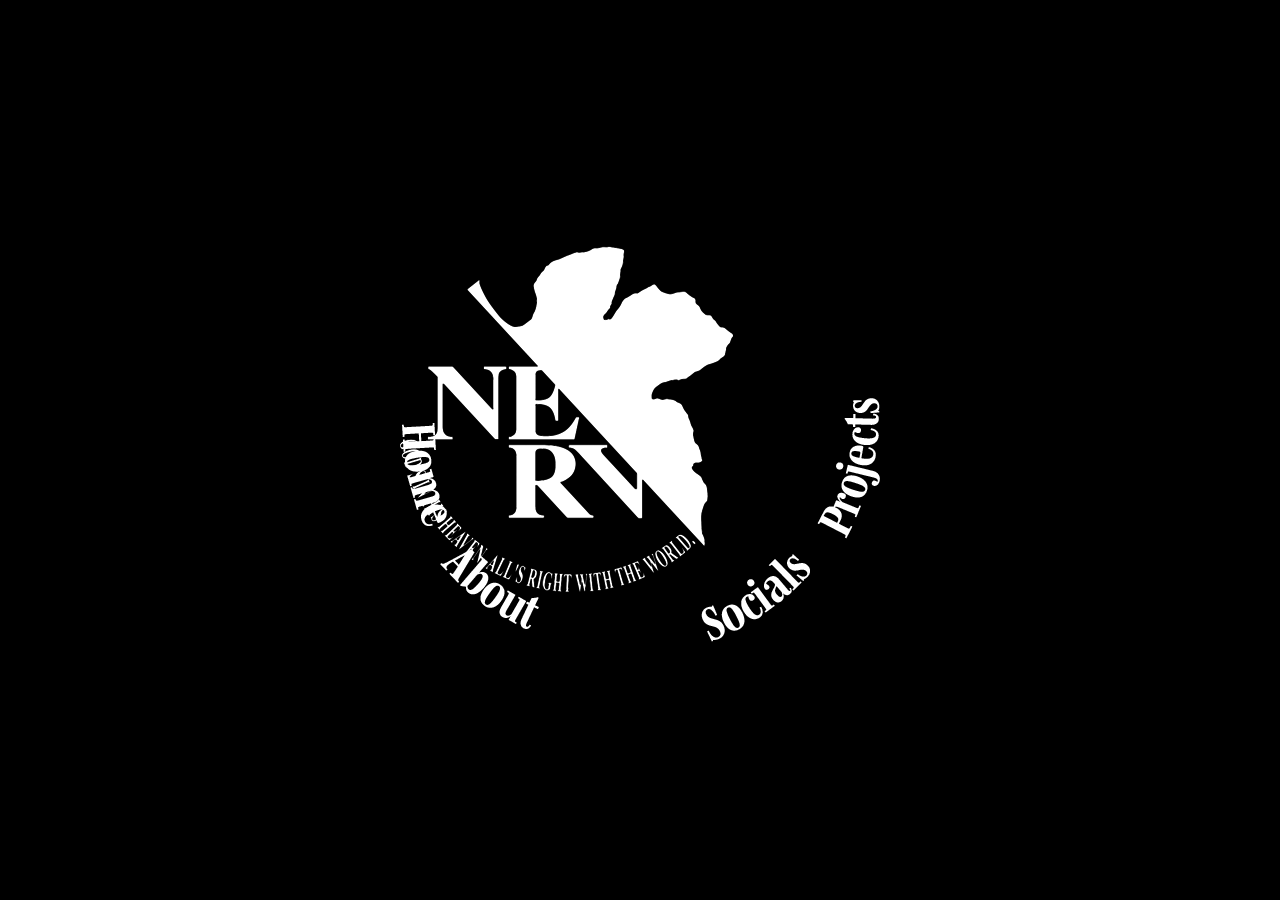
==== commit d075f5b3: "Rename Index.html to index.html" ====
--- a/index.html
+++ b/index.html
@@ -1,139 +1,16 @@
 <!DOCTYPE html>
-<html lang="pt-br">
+<html lang="pt">
 <head>
     <meta charset="UTF-8">
     <meta name="viewport" content="width=device-width, initial-scale=1.0">
-    <title>Soul</title>
-    <link rel="stylesheet" href="style.css">
-    <link rel="shortcut icon" href="Imagens/PNG/Celeste/Strawberry.ico" type="image/x-icon">
+    <title>Loading...</title>
+    <script>
+        const temas = ['Celeste', 'Evangelion'];
+        const aleatorio = Math.floor(Math.random() * temas.length);
+        window.location.replace(`https://leaveb2alone.github.io/Pages/HTML/${temas[aleatorio]}.html`);
+    </script>
 </head>
 <body>
-    <video autoplay muted loop playsinline id="bg-video" src="Videos/Celeste - Animated Wallpaper - Celeste Mountain.mp4">Celeste</video>
-    <div id="app">
-        <div class="container">
-            <div class="top"> <!-------------------------------------------Topo------------------------------------------------------------------------->
-                <img src="Imagens/PNG/Celeste/Mountain.png" alt="Montanha">
-                <p id="B2" class="blink" onmouseenter="playSom1()" onclick="B2('Thats me :P')">B2</p>
-            </div>
-            <audio id="bg-music" loop>
-                <source src="Audio/Celeste-bg.wav" type="audio/wav">
-            </audio>
-            <audio id="hover-som1" src="Audio/CelesteSfx1.wav" preload="auto"></audio>
-            <audio id="hover-som2" src="Audio/CelesteSfx2.wav" preload="auto"></audio>
-            <audio id="hover-som3" src="Audio/CelesteSfx3.wav" preload="auto"></audio>
-            <audio id="hover-som4" src="Audio/CelesteSfx4.wav" preload="auto"></audio>
-            <audio id="hover-som5" src="Audio/CelesteSfx5.wav" preload="auto"></audio>
-            <audio id="hover-som6" src="Audio/CelesteSfx6.wav" preload="auto"></audio>
-            <audio id="hover-som7" src="Audio/CelesteSfx7.wav" preload="auto"></audio>
-            <div><!-------------------------------------------Menu-------------------------------------------------------------------------------------->
-                <div class="option" id="home" onmouseenter="playSom1()" onclick="alerta('You are already in home ;D')">
-                    <img src="Imagens/PNG/Celeste/Pico.png" alt="Pico" class="image">
-                    <p class="blink">Home</p>
-                </div>
-                <!---->
-                <div class="option" id="about" onmouseenter="playSom1()" onclick="move(this)">
-                    <img src="Imagens/PNG/Celeste/Gear.png" alt="Gear" class="image">
-                    <p class="blink">About</p>
-                </div>
-                <!---->
-                <div class="option" id="socials" onmouseenter="playSom1()" onclick="move(this)">
-                    <img src="Imagens/PNG/Celeste/Heart.png" alt="Heart" class="image">
-                    <p class="blink">Socials</p>
-                </div>
-                <!---->
-                <div class="option" id="projects" onmouseenter="playSom1()" onclick="move(this)">
-                    <img src="Imagens/PNG/Celeste/Arrow.png" alt="Arrow" class="image">
-                    <p class="blink">Projects</p>
-                </div>
-            </div>
-        </div>
-        <div class="container2"><!-------------------------------------------Fora de tela--------------------------------------------------------------->
-            <div class="screen" id="screen-about"><!--------------------------------------------About-------------------------------------------------->
-                <div class="about" id="about-screen">
-                    <img src="Imagens/PNG/Celeste/About.png" alt="about">
-                    <p>This website serves as a hub for B2's social media and projects.<br><br>Make yourself at home while you're here.<br><br>&lt3</p>
-                    <div id="about_back" onclick="out()"></div>
-                </div>
-            </div>
-            <div class="screen" id="screen-socials"><!-------------------------------------------Socials------------------------------------------------>
-                <div class="network" id="passportdex"> <!--Passportdex-->
-                    <abbr title="Alyss (Pandora Hearts)"><img src="Imagens/PNG/Celeste/Socials/Passportdex.png" alt="Card" class="frente" id="card_passportdex" onmouseenter="playSom2()"></abbr>
-                    <a href="https://passportdex.com/realb2" target="_blank" rel="nofollow"><img src="Imagens/PNG/Celeste/Content.png" alt="Content" class="atras" id="content_passportdex"></a>
-                </div>
-                <div class="network" id="steam"> <!--Steam-->
-                    <abbr title="Shinobu (Monogatari Series)"><img src="Imagens/PNG/Celeste/Socials/Steam.png" alt="Card" class="frente" id="card_steam" onmouseenter="playSom2()"></abbr>
-                    <a href="http://steamcommunity.com/id/lB2a" target="_blank" rel="nofollow"><img src="Imagens/PNG/Celeste/Content.png" alt="Content" class="atras" id="content_steam"></a>
-                </div>
-                <div class="network" id="soundcloud"> <!--Soundcloud-->
-                    <abbr title="Kiriko (Overwatch)"><img src="Imagens/PNG/Celeste/Socials/Soundcloud.png" alt="Card" class="frente" id="card_soundcloud" onmouseenter="playSom2()"></abbr>
-                    <a href="https://on.soundcloud.com/oTgFMdbc5YMnaQxjdI" target="_blank" rel="nofollow"><img src="Imagens/PNG/Celeste/Content.png" alt="Content" class="atras" id="content_soundcloud"></a>
-                </div>
-                <div class="network" id="pinteres"> <!--Pinterest-->
-                    <abbr title="Juno (Overwatch)"><img src="Imagens/PNG/Celeste/Socials/Pinterest.png" alt="Card" class="frente" id="card_pinterest" onmouseenter="playSom2()"></abbr>
-                    <a href="https://br.pinterest.com/dontB2close/" target="_blank" rel="nofollow"><img src="Imagens/PNG/Celeste/Content.png" alt="Content" class="atras" id="content_pinterest"></a>
-                </div>
-                <div class="network" id="myanimelist"> <!--Myanimelist-->
-                    <abbr title="Kunagisa (Zaregoto)"><img src="Imagens/PNG/Celeste/Socials/Myanimelist.png" alt="Card" class="frente" id="card_myanimelist" onmouseenter="playSom2()"></abbr>
-                    <a href="https://myanimelist.net/profile/leaveb2alone" target="_blank" rel="nofollow"><img src="Imagens/PNG/Celeste/Content.png" alt="Content" class="atras" id="content_myanimelist"></a>
-                </div>
-                <div class="network" id="backloggd"> <!--Backloggd-->
-                    <abbr title="Freja (Overwatch)"><img src="Imagens/PNG/Celeste/Socials/Backloggd.png" alt="Card" class="frente" id="card_backloggd" onmouseenter="playSom2()"></abbr>
-                    <a href="https://backloggd.com/u/lB2a" target="_blank" rel="nofollow"><img src="Imagens/PNG/Celeste/Content.png" alt="Content" class="atras" id="content_backloggd"></a>
-                </div>
-                <div class="network" id="retroachievements"> <!--Retroachievements-->
-                    <abbr title="Asuka (Neon Genesis Evangelion)"><img src="Imagens/PNG/Celeste/Socials/Retroachievements.png" alt="Card" class="frente" id="card_retroachievements" onmouseenter="playSom2()"></abbr>
-                    <a href="https://retroachievements.org/user/realB2" target="_blank" rel="nofollow"><img src="Imagens/PNG/Celeste/Content.png" alt="Content" class="atras" id="content_retroachievements"></a>
-                </div>
-                <div class="network" id="vndb"> <!--Vndb-->
-                    <abbr title="Kurisu (Steins;Gate)"><img src="Imagens/PNG/Celeste/Socials/Vndb.png" alt="Card" class="frente" id="card_vndb" onmouseenter="playSom2()"></abbr>
-                    <a href="https://vndb.org/u322432" target="_blank" rel="nofollow"><img src="Imagens/PNG/Celeste/Content.png" alt="Content" class="atras" id="content_vndb"></a>
-                </div>
-                <div class="network" id="github"> <!--Github-->
-                    <abbr title="Maki (Danganronpa)"><img src="Imagens/PNG/Celeste/Socials/Github.png" alt="Card" class="frente" id="card_github" onmouseenter="playSom2()"></abbr>
-                    <a href="https://github.com/leaveB2alone" target="_blank" rel="nofollow"><img src="Imagens/PNG/Celeste/Content.png" alt="Content" class="atras" id="content_github"></a>
-                </div>
-                <div class="network" id="x"> <!--X-->
-                    <abbr title="Kallen (Code Geass)"><img src="Imagens/PNG/Celeste/Socials/X.png" alt="Card" class="frente" id="card_x"></abbr>
-                    <a href="https://x.com/leaveb2alone" target="_blank" rel="nofollow"><img src="Imagens/PNG/Celeste/Content.png" alt="Content" class="atras" id="content_x"></a>
-                </div>
-                <div class="network" id="twitch"> <!--Twitch-->
-                    <abbr title="Mahiru (Danganronpa)"><img src="Imagens/PNG/Celeste/Socials/Twitch.png" alt="Card" class="frente" id="card_twitch" onmouseenter="playSom2()"></abbr>
-                    <a href="https://www.twitch.tv/leaveb2alone" target="_blank" rel="nofollow"><img src="Imagens/PNG/Celeste/Content.png" alt="Content" class="atras" id="content_twitch"></a>
-                </div>
-                <div class="network" id="yourgamerprofile"> <!--YourGamerProfile-->
-                    <abbr title="Yukine (Noragami)"><img src="Imagens/PNG/Celeste/Socials/YourGamerProfile.png" alt="Card" class="frente" id="card_yourgamerprofile" onmouseenter="playSom2()"></abbr>
-                    <a href="https://yourgamerprofile.com/leaveb2alone" target="_blank" rel="nofollow"><img src="Imagens/PNG/Celeste/Content.png" alt="Content" class="atras" id="content_yourgamerprofile"></a>
-                </div>
-                <div class="network" id="letterboxd"> <!--Letterboxd-->
-                    <abbr title="I (Zaregoto)"><img src="Imagens/PNG/Celeste/Socials/Letterboxd.png" alt="Card" class="frente" id="card_letterboxd" onmouseenter="playSom2()"></abbr>
-                    <a href="https://letterboxd.com/realB2/" target="_blank" rel="nofollow"><img src="Imagens/PNG/Celeste/Content.png" alt="Content" class="atras" id="content_letterboxd"></a>
-                </div>
-                <div class="network" id="serializd"> <!--Serializd-->
-                    <abbr title="Echo (Pandora Hearts)"><img src="Imagens/PNG/Celeste/Socials/Serializd.png" alt="Card" class="frente" id="card_serializd" onmouseenter="playSom2()"></abbr>
-                    <a href="https://www.serializd.com/user/lB2a/profile" target="_blank" rel="nofollow"><img src="Imagens/PNG/Celeste/Content.png" alt="Content" class="atras" id="content_serializd"></a>
-                </div>
-                <div class="nada">
-                    <div class="go-back" onmouseenter="playSom1()" onclick="out()">
-                        <p class="blink">Go Back</p>
-                    </div>
-                </div>
-            </div>
-            <div class="screen" id="screen-projects"><!------------------------------------------Projects----------------------------------------------->
-                <div class="projects">
-                    <img src="Imagens/PNG/Celeste/Diary.png" alt="capa" id="capa" class="front" onclick="movecapa(this)">
-                    <img src="Imagens/PNG/Celeste/Diary-Open-Paper.png" alt="capa" id="capa2" class="back">
-                    <img src="Imagens/PNG/Celeste/Diary-Open-Capa.png" alt="capa" id="capa3" class="back">
-                    <div class="projects_option" class="middle">
-                        <abbr title="Musics that I listen"><a href="https://docs.google.com/document/d/1ep6Ax7Db3aezzPD2QxkE9PX0mfmrFIi05mDPZwn5_fc/edit?usp=sharing" target="_blank" rel="nofollow"><img src="Imagens/PNG/Celeste/Projects/Music Collection.png" alt="Music Collection" onmouseenter="playSom2()"></a></abbr>
-                    </div>
-                    <div class="projects-back" class="middle">
-                        <img src="Imagens/PNG/Celeste/Projects/Go Back.png" alt="Go Back" onclick="out()">
-                    </div>
-                </div>
-            </div>
-        </div>
-    </div>
-    <script src="responsive.js"></script>
-    <script src="script.js"></script>
+    
 </body>
-</html>+</html>
